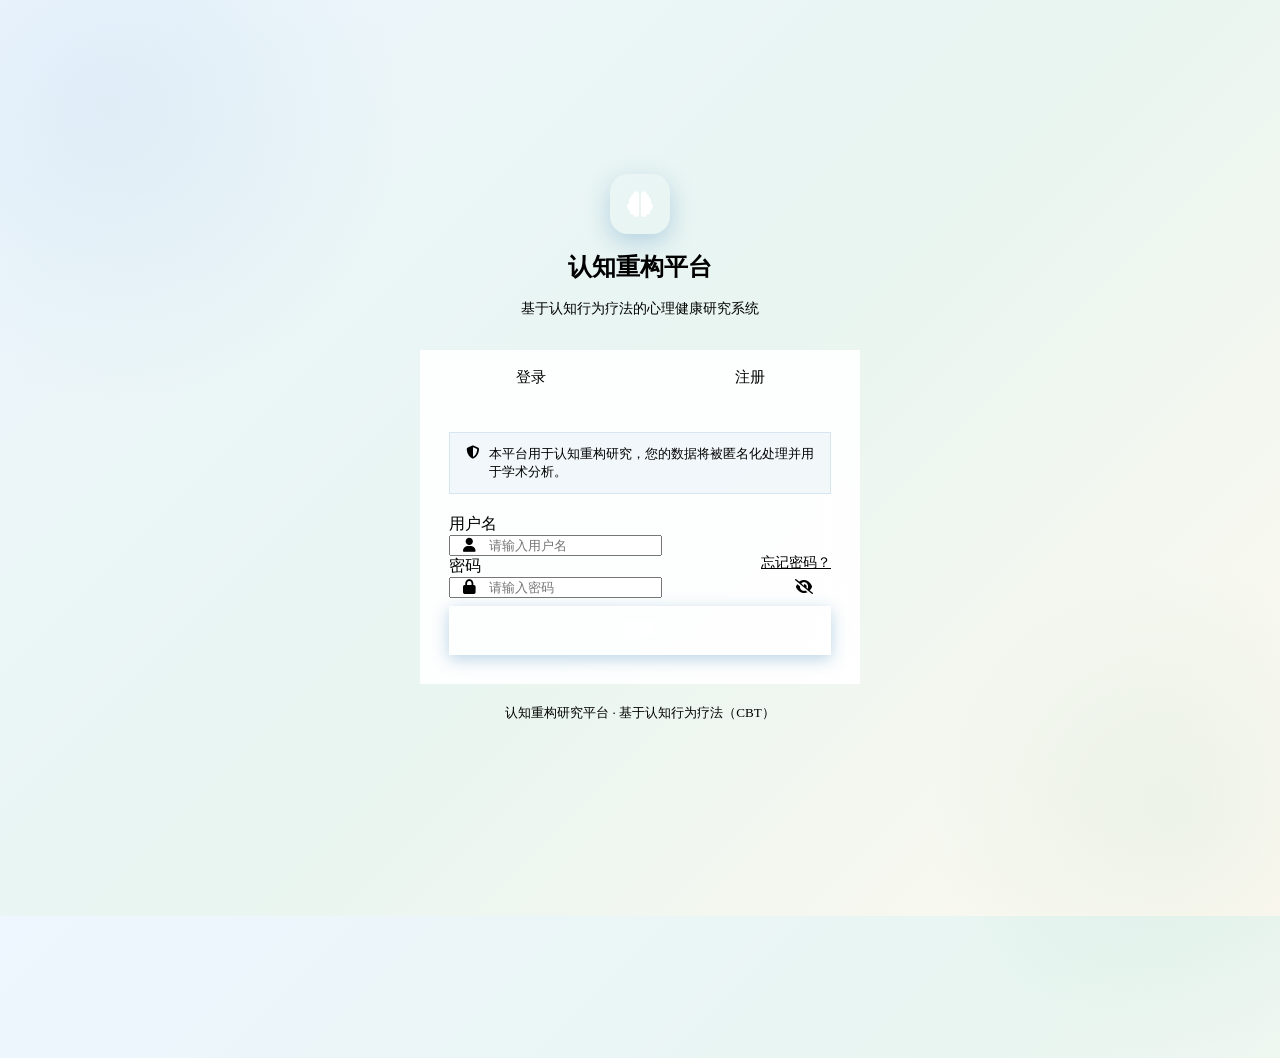
==== index.html @ eeb1d3f8 "Add files via upload" ====
<!DOCTYPE html>
<html lang="zh-CN">
<head>
  <meta charset="UTF-8">
  <meta name="viewport" content="width=device-width, initial-scale=1.0">
  <title>心理健康平台 · 登录</title>
  <link rel="stylesheet" href="css/style.css">
  <link rel="stylesheet" href="https://cdnjs.cloudflare.com/ajax/libs/font-awesome/6.4.0/css/all.min.css">
  <style>
    body {
      min-height: 100vh;
      display: flex;
      align-items: center;
      justify-content: center;
      background: linear-gradient(135deg, #EEF6FF 0%, #E8F5F0 50%, #FEF9F0 100%);
      position: relative;
      overflow: hidden;
    }
    /* 背景装饰 */
    body::before {
      content: '';
      position: absolute;
      width: 600px; height: 600px;
      background: radial-gradient(circle, rgba(59,130,184,0.08) 0%, transparent 70%);
      top: -200px; left: -200px;
      pointer-events: none;
    }
    body::after {
      content: '';
      position: absolute;
      width: 500px; height: 500px;
      background: radial-gradient(circle, rgba(76,175,138,0.08) 0%, transparent 70%);
      bottom: -150px; right: -150px;
      pointer-events: none;
    }
    .auth-container {
      width: 100%;
      max-width: 440px;
      padding: 20px;
      position: relative;
      z-index: 1;
    }
    .auth-brand {
      text-align: center;
      margin-bottom: 32px;
    }
    .auth-brand .logo {
      width: 60px; height: 60px;
      background: linear-gradient(135deg, var(--primary), var(--accent));
      border-radius: 18px;
      display: flex;
      align-items: center;
      justify-content: center;
      margin: 0 auto 14px;
      box-shadow: 0 8px 24px rgba(59,130,184,0.3);
    }
    .auth-brand .logo i { color: #fff; font-size: 1.6rem; }
    .auth-brand h1 { font-size: 1.5rem; font-weight: 700; color: var(--text-primary); }
    .auth-brand p { font-size: 0.9rem; color: var(--text-secondary); margin-top: 4px; }
    .auth-card {
      background: rgba(255,255,255,0.9);
      backdrop-filter: blur(20px);
      border-radius: var(--radius-xl);
      box-shadow: var(--shadow-lg);
      border: 1px solid rgba(255,255,255,0.8);
      overflow: hidden;
    }
    .auth-tabs {
      display: flex;
      border-bottom: 1px solid var(--border-light);
    }
    .auth-tab {
      flex: 1;
      padding: 16px;
      text-align: center;
      font-size: 0.95rem;
      font-weight: 500;
      color: var(--text-muted);
      background: none;
      border: none;
      cursor: pointer;
      transition: all var(--transition);
      position: relative;
    }
    .auth-tab.active {
      color: var(--primary);
    }
    .auth-tab.active::after {
      content: '';
      position: absolute;
      bottom: -1px;
      left: 20%; right: 20%;
      height: 2px;
      background: var(--primary);
      border-radius: 2px;
    }
    .auth-tab:hover:not(.active) { background: var(--bg-sidebar); }
    .auth-form-wrap { padding: 28px; }
    .auth-panel { display: none; animation: fadeIn 0.3s ease; }
    .auth-panel.active { display: block; }
    .input-icon-wrap { position: relative; }
    .input-icon-wrap .input-icon {
      position: absolute;
      left: 14px; top: 50%;
      transform: translateY(-50%);
      color: var(--text-muted);
      font-size: 0.9rem;
      pointer-events: none;
    }
    .input-icon-wrap .form-control { padding-left: 38px; }
    .input-icon-wrap .eye-toggle {
      position: absolute;
      right: 14px; top: 50%;
      transform: translateY(-50%);
      color: var(--text-muted);
      background: none;
      border: none;
      cursor: pointer;
      font-size: 0.9rem;
      padding: 4px;
    }
    .input-icon-wrap .eye-toggle:hover { color: var(--text-primary); }
    .submit-btn {
      width: 100%;
      padding: 14px;
      background: linear-gradient(135deg, var(--primary), var(--primary-dark));
      color: #fff;
      border: none;
      border-radius: var(--radius-sm);
      font-size: 1rem;
      font-weight: 600;
      cursor: pointer;
      transition: all var(--transition);
      box-shadow: 0 4px 16px rgba(59,130,184,0.35);
      display: flex;
      align-items: center;
      justify-content: center;
      gap: 10px;
      margin-top: 8px;
    }
    .submit-btn:hover { transform: translateY(-2px); box-shadow: 0 6px 24px rgba(59,130,184,0.45); }
    .submit-btn:active { transform: translateY(0); }
    .submit-btn[disabled] { opacity: 0.7; cursor: not-allowed; transform: none; }
    .forgot-link { font-size: 0.85rem; color: var(--primary); float: right; margin-top: -2px; }
    .forgot-link:hover { text-decoration: underline; }
    .auth-terms {
      text-align: center;
      font-size: 0.82rem;
      color: var(--text-muted);
      margin-top: 20px;
    }
    .auth-terms a { color: var(--primary); }
    /* 找回密码面板 */
    #forgot-panel {
      display: none;
      padding: 28px;
    }
    #forgot-panel.show { display: block; }
    .back-link { display: inline-flex; align-items: center; gap: 6px; color: var(--text-secondary); font-size: 0.88rem; margin-bottom: 20px; cursor: pointer; }
    .back-link:hover { color: var(--text-primary); }
    /* 底部装饰 */
    .auth-footer {
      text-align: center;
      padding: 20px;
      font-size: 0.82rem;
      color: var(--text-muted);
    }
    .auth-footer span { color: var(--accent); font-weight: 500; }
    /* 研究声明 */
    .research-notice {
      background: rgba(59,130,184,0.06);
      border: 1px solid rgba(59,130,184,0.15);
      border-radius: var(--radius-sm);
      padding: 12px 16px;
      font-size: 0.83rem;
      color: var(--text-secondary);
      display: flex;
      gap: 10px;
      align-items: flex-start;
      margin-bottom: 20px;
    }
    .research-notice i { color: var(--primary); margin-top: 1px; flex-shrink: 0; }
  </style>
</head>
<body>
  <div id="toast-container"></div>

  <div class="auth-container">
    <div class="auth-brand">
      <div class="logo"><i class="fas fa-brain"></i></div>
      <h1>认知重构平台</h1>
      <p>基于认知行为疗法的心理健康研究系统</p>
    </div>

    <div class="auth-card">
      <div class="auth-tabs" id="auth-tabs">
        <button class="auth-tab active" data-tab="login">登录</button>
        <button class="auth-tab" data-tab="register">注册</button>
      </div>

      <div class="auth-form-wrap" id="auth-forms">
        <!-- 登录面板 -->
        <div class="auth-panel active" id="login-panel">
          <div class="research-notice">
            <i class="fas fa-shield-alt"></i>
            <span>本平台用于认知重构研究，您的数据将被匿名化处理并用于学术分析。</span>
          </div>
          <form id="login-form" novalidate>
            <div class="form-group">
              <label class="form-label">用户名</label>
              <div class="input-icon-wrap">
                <i class="fas fa-user input-icon"></i>
                <input type="text" id="login-username" class="form-control" placeholder="请输入用户名" autocomplete="username">
              </div>
              <span class="form-error" id="login-username-err"></span>
            </div>
            <div class="form-group">
              <label class="form-label" style="display:flex;justify-content:space-between">
                <span>密码</span>
                <a href="#" class="forgot-link" id="forgot-link">忘记密码？</a>
              </label>
              <div class="input-icon-wrap">
                <i class="fas fa-lock input-icon"></i>
                <input type="password" id="login-password" class="form-control" placeholder="请输入密码" autocomplete="current-password">
                <button type="button" class="eye-toggle" data-target="login-password"><i class="fas fa-eye-slash"></i></button>
              </div>
              <span class="form-error" id="login-password-err"></span>
            </div>
            <button type="submit" class="submit-btn" id="login-btn">
              <span>登录</span>
            </button>
          </form>
        </div>

        <!-- 注册面板 -->
        <div class="auth-panel" id="register-panel">
          <form id="register-form" novalidate>
            <div class="form-group">
              <label class="form-label">用户名 <span style="color:#EF4444">*</span></label>
              <div class="input-icon-wrap">
                <i class="fas fa-user input-icon"></i>
                <input type="text" id="reg-username" class="form-control" placeholder="4-20位字母数字" autocomplete="username">
              </div>
              <span class="form-error" id="reg-username-err"></span>
            </div>
            <div class="form-group">
              <label class="form-label">密码 <span style="color:#EF4444">*</span></label>
              <div class="input-icon-wrap">
                <i class="fas fa-lock input-icon"></i>
                <input type="password" id="reg-password" class="form-control" placeholder="至少8位" autocomplete="new-password">
                <button type="button" class="eye-toggle" data-target="reg-password"><i class="fas fa-eye-slash"></i></button>
              </div>
              <span class="form-error" id="reg-password-err"></span>
            </div>
            <div class="form-group">
              <label class="form-label">确认密码 <span style="color:#EF4444">*</span></label>
              <div class="input-icon-wrap">
                <i class="fas fa-lock input-icon"></i>
                <input type="password" id="reg-confirm" class="form-control" placeholder="再次输入密码" autocomplete="new-password">
                <button type="button" class="eye-toggle" data-target="reg-confirm"><i class="fas fa-eye-slash"></i></button>
              </div>
              <span class="form-error" id="reg-confirm-err"></span>
            </div>
            <div class="form-group">
              <label class="form-label">邮箱（选填，用于找回密码）</label>
              <div class="input-icon-wrap">
                <i class="fas fa-envelope input-icon"></i>
                <input type="email" id="reg-email" class="form-control" placeholder="your@email.com" autocomplete="email">
              </div>
              <span class="form-error" id="reg-email-err"></span>
            </div>
            <div class="form-group">
              <label class="form-label" style="display:flex;align-items:center;gap:8px;cursor:pointer;">
                <input type="checkbox" id="reg-consent" style="width:16px;height:16px;">
                <span style="font-size:0.85rem;">我同意参与本研究，且数据将用于学术分析</span>
              </label>
              <span class="form-error" id="reg-consent-err"></span>
            </div>
            <button type="submit" class="submit-btn" id="register-btn">
              <span>创建账号</span>
            </button>
          </form>
        </div>
      </div>

      <!-- 找回密码面板 -->
      <div id="forgot-panel">
        <div class="back-link" id="back-to-login">
          <i class="fas fa-arrow-left"></i> 返回登录
        </div>
        <h3 style="font-size:1.1rem;margin-bottom:8px;">找回密码</h3>
        <p style="font-size:0.88rem;color:var(--text-secondary);margin-bottom:20px;">请联系研究员重置密码，或通过注册邮箱验证身份。</p>
        <div class="form-group">
          <label class="form-label">注册邮箱</label>
          <div class="input-icon-wrap">
            <i class="fas fa-envelope input-icon"></i>
            <input type="email" id="forgot-email" class="form-control" placeholder="请输入注册邮箱">
          </div>
        </div>
        <button class="submit-btn" id="forgot-btn">
          <span>发送重置邮件</span>
        </button>
      </div>
    </div>

    <div class="auth-footer">
      <span>认知重构研究平台</span> · 基于认知行为疗法（CBT）
    </div>
  </div>

  <script src="js/main.js"></script>
  <script>
    // 标签切换
    document.querySelectorAll('.auth-tab').forEach(tab => {
      tab.addEventListener('click', () => {
        document.querySelectorAll('.auth-tab').forEach(t => t.classList.remove('active'));
        document.querySelectorAll('.auth-panel').forEach(p => p.classList.remove('active'));
        tab.classList.add('active');
        document.getElementById(tab.dataset.tab + '-panel').classList.add('active');
      });
    });

    // 密码显示切换
    document.querySelectorAll('.eye-toggle').forEach(btn => {
      btn.addEventListener('click', () => {
        const input = document.getElementById(btn.dataset.target);
        const icon = btn.querySelector('i');
        if (input.type === 'password') {
          input.type = 'text';
          icon.className = 'fas fa-eye';
        } else {
          input.type = 'password';
          icon.className = 'fas fa-eye-slash';
        }
      });
    });

    // 找回密码切换
    document.getElementById('forgot-link').addEventListener('click', (e) => {
      e.preventDefault();
      document.getElementById('auth-tabs').style.display = 'none';
      document.getElementById('auth-forms').style.display = 'none';
      document.getElementById('forgot-panel').classList.add('show');
    });
    document.getElementById('back-to-login').addEventListener('click', () => {
      document.getElementById('auth-tabs').style.display = '';
      document.getElementById('auth-forms').style.display = '';
      document.getElementById('forgot-panel').classList.remove('show');
    });

    // 登录
    document.getElementById('login-form').addEventListener('submit', async (e) => {
      e.preventDefault();
      const username = document.getElementById('login-username').value.trim();
      const password = document.getElementById('login-password').value;
      let valid = true;

      if (!username) { showFieldError('login-username', 'login-username-err', '请输入用户名'); valid = false; }
      else clearFieldError('login-username', 'login-username-err');
      if (!password) { showFieldError('login-password', 'login-password-err', '请输入密码'); valid = false; }
      else clearFieldError('login-password', 'login-password-err');
      if (!valid) return;

      const btn = document.getElementById('login-btn');
      btn.disabled = true;
      btn.innerHTML = '<div class="spinner"></div><span>登录中...</span>';

      try {
        const res = await apiPost('/api/auth/login', { username, password });
        if (res.success) {
          localStorage.setItem('token', res.token);
          localStorage.setItem('user', JSON.stringify(res.user));
          showToast('登录成功，欢迎回来！', 'success');
          setTimeout(() => window.location.href = 'chat.html', 800);
        } else {
          showToast(res.message || '登录失败', 'error');
        }
      } catch(err) {
        showToast('网络错误，请稍后重试', 'error');
      } finally {
        btn.disabled = false;
        btn.innerHTML = '<span>登录</span>';
      }
    });

    // 注册
    document.getElementById('register-form').addEventListener('submit', async (e) => {
      e.preventDefault();
      const username = document.getElementById('reg-username').value.trim();
      const password = document.getElementById('reg-password').value;
      const confirm = document.getElementById('reg-confirm').value;
      const email = document.getElementById('reg-email').value.trim();
      const consent = document.getElementById('reg-consent').checked;
      let valid = true;

      if (!username || username.length < 4 || username.length > 20 || !/^[a-zA-Z0-9_\u4e00-\u9fa5]+$/.test(username)) {
        showFieldError('reg-username', 'reg-username-err', '用户名4-20位，仅含字母数字下划线'); valid = false;
      } else clearFieldError('reg-username', 'reg-username-err');

      if (!password || password.length < 8) {
        showFieldError('reg-password', 'reg-password-err', '密码至少8位'); valid = false;
      } else clearFieldError('reg-password', 'reg-password-err');

      if (password !== confirm) {
        showFieldError('reg-confirm', 'reg-confirm-err', '两次密码不一致'); valid = false;
      } else clearFieldError('reg-confirm', 'reg-confirm-err');

      if (email && !/^[^\s@]+@[^\s@]+\.[^\s@]+$/.test(email)) {
        showFieldError('reg-email', 'reg-email-err', '邮箱格式不正确'); valid = false;
      } else clearFieldError('reg-email', 'reg-email-err');

      if (!consent) {
        document.getElementById('reg-consent-err').textContent = '请阅读并同意研究条款';
        document.getElementById('reg-consent-err').classList.add('show');
        valid = false;
      } else {
        document.getElementById('reg-consent-err').classList.remove('show');
      }
      if (!valid) return;

      const btn = document.getElementById('register-btn');
      btn.disabled = true;
      btn.innerHTML = '<div class="spinner"></div><span>注册中...</span>';

      try {
        const res = await apiPost('/api/auth/register', { username, password, email });
        if (res.success) {
          localStorage.setItem('token', res.token);
          localStorage.setItem('user', JSON.stringify(res.user));
          showToast('注册成功！', 'success');
          setTimeout(() => window.location.href = 'chat.html', 800);
        } else {
          showToast(res.message || '注册失败', 'error');
        }
      } catch(err) {
        showToast('网络错误，请稍后重试', 'error');
      } finally {
        btn.disabled = false;
        btn.innerHTML = '<span>创建账号</span>';
      }
    });

    // 找回密码
    document.getElementById('forgot-btn').addEventListener('click', async () => {
      const email = document.getElementById('forgot-email').value.trim();
      if (!email) { showToast('请输入邮箱', 'warning'); return; }
      try {
        const res = await apiPost('/api/auth/forgot-password', { email });
        showToast(res.message || '若邮箱存在，重置链接已发送', 'info');
      } catch { showToast('请联系研究员重置密码', 'info'); }
    });

    function showFieldError(inputId, errId, msg) {
      document.getElementById(inputId).classList.add('error');
      const errEl = document.getElementById(errId);
      errEl.textContent = msg;
      errEl.classList.add('show');
    }
    function clearFieldError(inputId, errId) {
      document.getElementById(inputId).classList.remove('error');
      document.getElementById(errId).classList.remove('show');
    }

    // 检查是否已登录
    if (localStorage.getItem('token')) {
      window.location.href = 'chat.html';
    }
  </script>
</body>
</html>
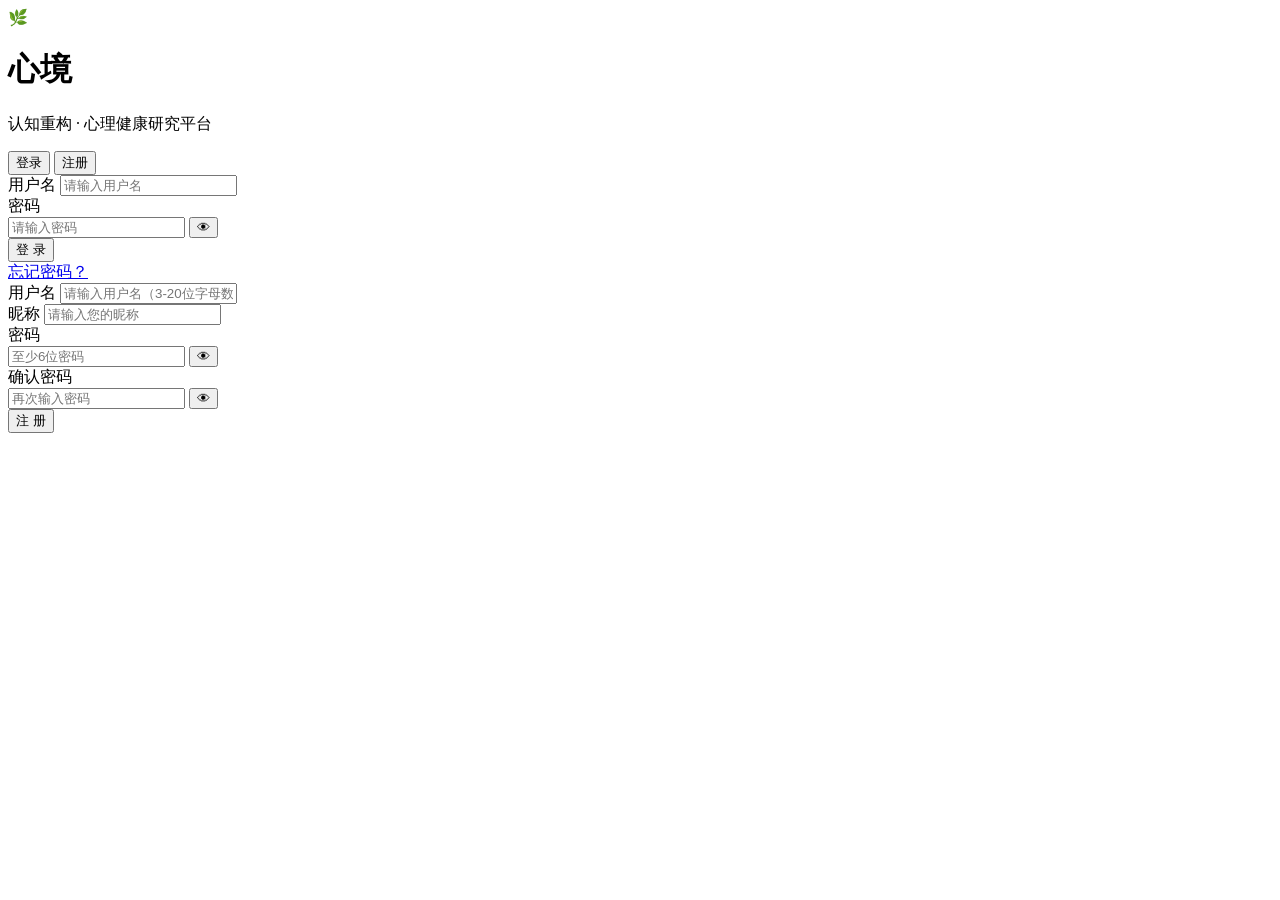
==== commit eb4e56c1: "Add files via upload" ====
--- a/index.html
+++ b/index.html
@@ -3,468 +3,85 @@
 <head>
   <meta charset="UTF-8">
   <meta name="viewport" content="width=device-width, initial-scale=1.0">
-  <title>心理健康平台 · 登录</title>
-  <link rel="stylesheet" href="css/style.css">
-  <link rel="stylesheet" href="https://cdnjs.cloudflare.com/ajax/libs/font-awesome/6.4.0/css/all.min.css">
-  <style>
-    body {
-      min-height: 100vh;
-      display: flex;
-      align-items: center;
-      justify-content: center;
-      background: linear-gradient(135deg, #EEF6FF 0%, #E8F5F0 50%, #FEF9F0 100%);
-      position: relative;
-      overflow: hidden;
-    }
-    /* 背景装饰 */
-    body::before {
-      content: '';
-      position: absolute;
-      width: 600px; height: 600px;
-      background: radial-gradient(circle, rgba(59,130,184,0.08) 0%, transparent 70%);
-      top: -200px; left: -200px;
-      pointer-events: none;
-    }
-    body::after {
-      content: '';
-      position: absolute;
-      width: 500px; height: 500px;
-      background: radial-gradient(circle, rgba(76,175,138,0.08) 0%, transparent 70%);
-      bottom: -150px; right: -150px;
-      pointer-events: none;
-    }
-    .auth-container {
-      width: 100%;
-      max-width: 440px;
-      padding: 20px;
-      position: relative;
-      z-index: 1;
-    }
-    .auth-brand {
-      text-align: center;
-      margin-bottom: 32px;
-    }
-    .auth-brand .logo {
-      width: 60px; height: 60px;
-      background: linear-gradient(135deg, var(--primary), var(--accent));
-      border-radius: 18px;
-      display: flex;
-      align-items: center;
-      justify-content: center;
-      margin: 0 auto 14px;
-      box-shadow: 0 8px 24px rgba(59,130,184,0.3);
-    }
-    .auth-brand .logo i { color: #fff; font-size: 1.6rem; }
-    .auth-brand h1 { font-size: 1.5rem; font-weight: 700; color: var(--text-primary); }
-    .auth-brand p { font-size: 0.9rem; color: var(--text-secondary); margin-top: 4px; }
-    .auth-card {
-      background: rgba(255,255,255,0.9);
-      backdrop-filter: blur(20px);
-      border-radius: var(--radius-xl);
-      box-shadow: var(--shadow-lg);
-      border: 1px solid rgba(255,255,255,0.8);
-      overflow: hidden;
-    }
-    .auth-tabs {
-      display: flex;
-      border-bottom: 1px solid var(--border-light);
-    }
-    .auth-tab {
-      flex: 1;
-      padding: 16px;
-      text-align: center;
-      font-size: 0.95rem;
-      font-weight: 500;
-      color: var(--text-muted);
-      background: none;
-      border: none;
-      cursor: pointer;
-      transition: all var(--transition);
-      position: relative;
-    }
-    .auth-tab.active {
-      color: var(--primary);
-    }
-    .auth-tab.active::after {
-      content: '';
-      position: absolute;
-      bottom: -1px;
-      left: 20%; right: 20%;
-      height: 2px;
-      background: var(--primary);
-      border-radius: 2px;
-    }
-    .auth-tab:hover:not(.active) { background: var(--bg-sidebar); }
-    .auth-form-wrap { padding: 28px; }
-    .auth-panel { display: none; animation: fadeIn 0.3s ease; }
-    .auth-panel.active { display: block; }
-    .input-icon-wrap { position: relative; }
-    .input-icon-wrap .input-icon {
-      position: absolute;
-      left: 14px; top: 50%;
-      transform: translateY(-50%);
-      color: var(--text-muted);
-      font-size: 0.9rem;
-      pointer-events: none;
-    }
-    .input-icon-wrap .form-control { padding-left: 38px; }
-    .input-icon-wrap .eye-toggle {
-      position: absolute;
-      right: 14px; top: 50%;
-      transform: translateY(-50%);
-      color: var(--text-muted);
-      background: none;
-      border: none;
-      cursor: pointer;
-      font-size: 0.9rem;
-      padding: 4px;
-    }
-    .input-icon-wrap .eye-toggle:hover { color: var(--text-primary); }
-    .submit-btn {
-      width: 100%;
-      padding: 14px;
-      background: linear-gradient(135deg, var(--primary), var(--primary-dark));
-      color: #fff;
-      border: none;
-      border-radius: var(--radius-sm);
-      font-size: 1rem;
-      font-weight: 600;
-      cursor: pointer;
-      transition: all var(--transition);
-      box-shadow: 0 4px 16px rgba(59,130,184,0.35);
-      display: flex;
-      align-items: center;
-      justify-content: center;
-      gap: 10px;
-      margin-top: 8px;
-    }
-    .submit-btn:hover { transform: translateY(-2px); box-shadow: 0 6px 24px rgba(59,130,184,0.45); }
-    .submit-btn:active { transform: translateY(0); }
-    .submit-btn[disabled] { opacity: 0.7; cursor: not-allowed; transform: none; }
-    .forgot-link { font-size: 0.85rem; color: var(--primary); float: right; margin-top: -2px; }
-    .forgot-link:hover { text-decoration: underline; }
-    .auth-terms {
-      text-align: center;
-      font-size: 0.82rem;
-      color: var(--text-muted);
-      margin-top: 20px;
-    }
-    .auth-terms a { color: var(--primary); }
-    /* 找回密码面板 */
-    #forgot-panel {
-      display: none;
-      padding: 28px;
-    }
-    #forgot-panel.show { display: block; }
-    .back-link { display: inline-flex; align-items: center; gap: 6px; color: var(--text-secondary); font-size: 0.88rem; margin-bottom: 20px; cursor: pointer; }
-    .back-link:hover { color: var(--text-primary); }
-    /* 底部装饰 */
-    .auth-footer {
-      text-align: center;
-      padding: 20px;
-      font-size: 0.82rem;
-      color: var(--text-muted);
-    }
-    .auth-footer span { color: var(--accent); font-weight: 500; }
-    /* 研究声明 */
-    .research-notice {
-      background: rgba(59,130,184,0.06);
-      border: 1px solid rgba(59,130,184,0.15);
-      border-radius: var(--radius-sm);
-      padding: 12px 16px;
-      font-size: 0.83rem;
-      color: var(--text-secondary);
-      display: flex;
-      gap: 10px;
-      align-items: flex-start;
-      margin-bottom: 20px;
-    }
-    .research-notice i { color: var(--primary); margin-top: 1px; flex-shrink: 0; }
-  </style>
+  <title>心境 · MindCare</title>
+  <link rel="stylesheet" href="css/main.css">
+  <link rel="preconnect" href="https://fonts.googleapis.com">
+  <link href="https://fonts.googleapis.com/css2?family=Noto+Serif+SC:wght@300;400;600&family=Noto+Sans+SC:wght@300;400;500&display=swap" rel="stylesheet">
 </head>
-<body>
-  <div id="toast-container"></div>
-
+<body class="auth-body">
   <div class="auth-container">
-    <div class="auth-brand">
-      <div class="logo"><i class="fas fa-brain"></i></div>
-      <h1>认知重构平台</h1>
-      <p>基于认知行为疗法的心理健康研究系统</p>
-    </div>
-
     <div class="auth-card">
-      <div class="auth-tabs" id="auth-tabs">
-        <button class="auth-tab active" data-tab="login">登录</button>
-        <button class="auth-tab" data-tab="register">注册</button>
+      <div class="auth-brand">
+        <div class="brand-icon">🌿</div>
+        <h1 class="brand-name">心境</h1>
+        <p class="brand-tagline">认知重构 · 心理健康研究平台</p>
       </div>
 
-      <div class="auth-form-wrap" id="auth-forms">
-        <!-- 登录面板 -->
-        <div class="auth-panel active" id="login-panel">
-          <div class="research-notice">
-            <i class="fas fa-shield-alt"></i>
-            <span>本平台用于认知重构研究，您的数据将被匿名化处理并用于学术分析。</span>
+      <div class="auth-tabs">
+        <button class="tab-btn active" data-tab="login">登录</button>
+        <button class="tab-btn" data-tab="register">注册</button>
+      </div>
+
+      <!-- 登录表单 -->
+      <div id="login-form" class="auth-form active">
+        <div class="form-group">
+          <label>用户名</label>
+          <input type="text" id="login-username" placeholder="请输入用户名" autocomplete="username">
+        </div>
+        <div class="form-group">
+          <label>密码</label>
+          <div class="input-password">
+            <input type="password" id="login-password" placeholder="请输入密码" autocomplete="current-password">
+            <button class="pw-toggle" type="button" onclick="togglePassword('login-password', this)">👁</button>
           </div>
-          <form id="login-form" novalidate>
-            <div class="form-group">
-              <label class="form-label">用户名</label>
-              <div class="input-icon-wrap">
-                <i class="fas fa-user input-icon"></i>
-                <input type="text" id="login-username" class="form-control" placeholder="请输入用户名" autocomplete="username">
-              </div>
-              <span class="form-error" id="login-username-err"></span>
-            </div>
-            <div class="form-group">
-              <label class="form-label" style="display:flex;justify-content:space-between">
-                <span>密码</span>
-                <a href="#" class="forgot-link" id="forgot-link">忘记密码？</a>
-              </label>
-              <div class="input-icon-wrap">
-                <i class="fas fa-lock input-icon"></i>
-                <input type="password" id="login-password" class="form-control" placeholder="请输入密码" autocomplete="current-password">
-                <button type="button" class="eye-toggle" data-target="login-password"><i class="fas fa-eye-slash"></i></button>
-              </div>
-              <span class="form-error" id="login-password-err"></span>
-            </div>
-            <button type="submit" class="submit-btn" id="login-btn">
-              <span>登录</span>
-            </button>
-          </form>
         </div>
-
-        <!-- 注册面板 -->
-        <div class="auth-panel" id="register-panel">
-          <form id="register-form" novalidate>
-            <div class="form-group">
-              <label class="form-label">用户名 <span style="color:#EF4444">*</span></label>
-              <div class="input-icon-wrap">
-                <i class="fas fa-user input-icon"></i>
-                <input type="text" id="reg-username" class="form-control" placeholder="4-20位字母数字" autocomplete="username">
-              </div>
-              <span class="form-error" id="reg-username-err"></span>
-            </div>
-            <div class="form-group">
-              <label class="form-label">密码 <span style="color:#EF4444">*</span></label>
-              <div class="input-icon-wrap">
-                <i class="fas fa-lock input-icon"></i>
-                <input type="password" id="reg-password" class="form-control" placeholder="至少8位" autocomplete="new-password">
-                <button type="button" class="eye-toggle" data-target="reg-password"><i class="fas fa-eye-slash"></i></button>
-              </div>
-              <span class="form-error" id="reg-password-err"></span>
-            </div>
-            <div class="form-group">
-              <label class="form-label">确认密码 <span style="color:#EF4444">*</span></label>
-              <div class="input-icon-wrap">
-                <i class="fas fa-lock input-icon"></i>
-                <input type="password" id="reg-confirm" class="form-control" placeholder="再次输入密码" autocomplete="new-password">
-                <button type="button" class="eye-toggle" data-target="reg-confirm"><i class="fas fa-eye-slash"></i></button>
-              </div>
-              <span class="form-error" id="reg-confirm-err"></span>
-            </div>
-            <div class="form-group">
-              <label class="form-label">邮箱（选填，用于找回密码）</label>
-              <div class="input-icon-wrap">
-                <i class="fas fa-envelope input-icon"></i>
-                <input type="email" id="reg-email" class="form-control" placeholder="your@email.com" autocomplete="email">
-              </div>
-              <span class="form-error" id="reg-email-err"></span>
-            </div>
-            <div class="form-group">
-              <label class="form-label" style="display:flex;align-items:center;gap:8px;cursor:pointer;">
-                <input type="checkbox" id="reg-consent" style="width:16px;height:16px;">
-                <span style="font-size:0.85rem;">我同意参与本研究，且数据将用于学术分析</span>
-              </label>
-              <span class="form-error" id="reg-consent-err"></span>
-            </div>
-            <button type="submit" class="submit-btn" id="register-btn">
-              <span>创建账号</span>
-            </button>
-          </form>
+        <div id="login-msg" class="form-msg"></div>
+        <button class="btn-primary" onclick="doLogin()">登 录</button>
+        <div class="form-footer">
+          <a href="#" onclick="showForgotPassword()">忘记密码？</a>
         </div>
       </div>
 
-      <!-- 找回密码面板 -->
-      <div id="forgot-panel">
-        <div class="back-link" id="back-to-login">
-          <i class="fas fa-arrow-left"></i> 返回登录
+      <!-- 注册表单 -->
+      <div id="register-form" class="auth-form">
+        <div class="form-group">
+          <label>用户名</label>
+          <input type="text" id="reg-username" placeholder="请输入用户名（3-20位字母数字）">
         </div>
-        <h3 style="font-size:1.1rem;margin-bottom:8px;">找回密码</h3>
-        <p style="font-size:0.88rem;color:var(--text-secondary);margin-bottom:20px;">请联系研究员重置密码，或通过注册邮箱验证身份。</p>
         <div class="form-group">
-          <label class="form-label">注册邮箱</label>
-          <div class="input-icon-wrap">
-            <i class="fas fa-envelope input-icon"></i>
-            <input type="email" id="forgot-email" class="form-control" placeholder="请输入注册邮箱">
+          <label>昵称</label>
+          <input type="text" id="reg-nickname" placeholder="请输入您的昵称">
+        </div>
+        <div class="form-group">
+          <label>密码</label>
+          <div class="input-password">
+            <input type="password" id="reg-password" placeholder="至少6位密码">
+            <button class="pw-toggle" type="button" onclick="togglePassword('reg-password', this)">👁</button>
           </div>
         </div>
-        <button class="submit-btn" id="forgot-btn">
-          <span>发送重置邮件</span>
-        </button>
+        <div class="form-group">
+          <label>确认密码</label>
+          <div class="input-password">
+            <input type="password" id="reg-password2" placeholder="再次输入密码">
+            <button class="pw-toggle" type="button" onclick="togglePassword('reg-password2', this)">👁</button>
+          </div>
+        </div>
+        <div id="reg-msg" class="form-msg"></div>
+        <button class="btn-primary" onclick="doRegister()">注 册</button>
       </div>
-    </div>
-
-    <div class="auth-footer">
-      <span>认知重构研究平台</span> · 基于认知行为疗法（CBT）
     </div>
   </div>
 
-  <script src="js/main.js"></script>
-  <script>
-    // 标签切换
-    document.querySelectorAll('.auth-tab').forEach(tab => {
-      tab.addEventListener('click', () => {
-        document.querySelectorAll('.auth-tab').forEach(t => t.classList.remove('active'));
-        document.querySelectorAll('.auth-panel').forEach(p => p.classList.remove('active'));
-        tab.classList.add('active');
-        document.getElementById(tab.dataset.tab + '-panel').classList.add('active');
-      });
-    });
+  <!-- 忘记密码弹窗 -->
+  <div id="forgot-modal" class="modal-overlay" style="display:none">
+    <div class="modal-card">
+      <h3>找回密码</h3>
+      <p>请联系研究人员重置密码，或发送邮件至：<br><strong>support@mindcare-research.com</strong></p>
+      <button class="btn-secondary" onclick="document.getElementById('forgot-modal').style.display='none'">关闭</button>
+    </div>
+  </div>
 
-    // 密码显示切换
-    document.querySelectorAll('.eye-toggle').forEach(btn => {
-      btn.addEventListener('click', () => {
-        const input = document.getElementById(btn.dataset.target);
-        const icon = btn.querySelector('i');
-        if (input.type === 'password') {
-          input.type = 'text';
-          icon.className = 'fas fa-eye';
-        } else {
-          input.type = 'password';
-          icon.className = 'fas fa-eye-slash';
-        }
-      });
-    });
-
-    // 找回密码切换
-    document.getElementById('forgot-link').addEventListener('click', (e) => {
-      e.preventDefault();
-      document.getElementById('auth-tabs').style.display = 'none';
-      document.getElementById('auth-forms').style.display = 'none';
-      document.getElementById('forgot-panel').classList.add('show');
-    });
-    document.getElementById('back-to-login').addEventListener('click', () => {
-      document.getElementById('auth-tabs').style.display = '';
-      document.getElementById('auth-forms').style.display = '';
-      document.getElementById('forgot-panel').classList.remove('show');
-    });
-
-    // 登录
-    document.getElementById('login-form').addEventListener('submit', async (e) => {
-      e.preventDefault();
-      const username = document.getElementById('login-username').value.trim();
-      const password = document.getElementById('login-password').value;
-      let valid = true;
-
-      if (!username) { showFieldError('login-username', 'login-username-err', '请输入用户名'); valid = false; }
-      else clearFieldError('login-username', 'login-username-err');
-      if (!password) { showFieldError('login-password', 'login-password-err', '请输入密码'); valid = false; }
-      else clearFieldError('login-password', 'login-password-err');
-      if (!valid) return;
-
-      const btn = document.getElementById('login-btn');
-      btn.disabled = true;
-      btn.innerHTML = '<div class="spinner"></div><span>登录中...</span>';
-
-      try {
-        const res = await apiPost('/api/auth/login', { username, password });
-        if (res.success) {
-          localStorage.setItem('token', res.token);
-          localStorage.setItem('user', JSON.stringify(res.user));
-          showToast('登录成功，欢迎回来！', 'success');
-          setTimeout(() => window.location.href = 'chat.html', 800);
-        } else {
-          showToast(res.message || '登录失败', 'error');
-        }
-      } catch(err) {
-        showToast('网络错误，请稍后重试', 'error');
-      } finally {
-        btn.disabled = false;
-        btn.innerHTML = '<span>登录</span>';
-      }
-    });
-
-    // 注册
-    document.getElementById('register-form').addEventListener('submit', async (e) => {
-      e.preventDefault();
-      const username = document.getElementById('reg-username').value.trim();
-      const password = document.getElementById('reg-password').value;
-      const confirm = document.getElementById('reg-confirm').value;
-      const email = document.getElementById('reg-email').value.trim();
-      const consent = document.getElementById('reg-consent').checked;
-      let valid = true;
-
-      if (!username || username.length < 4 || username.length > 20 || !/^[a-zA-Z0-9_\u4e00-\u9fa5]+$/.test(username)) {
-        showFieldError('reg-username', 'reg-username-err', '用户名4-20位，仅含字母数字下划线'); valid = false;
-      } else clearFieldError('reg-username', 'reg-username-err');
-
-      if (!password || password.length < 8) {
-        showFieldError('reg-password', 'reg-password-err', '密码至少8位'); valid = false;
-      } else clearFieldError('reg-password', 'reg-password-err');
-
-      if (password !== confirm) {
-        showFieldError('reg-confirm', 'reg-confirm-err', '两次密码不一致'); valid = false;
-      } else clearFieldError('reg-confirm', 'reg-confirm-err');
-
-      if (email && !/^[^\s@]+@[^\s@]+\.[^\s@]+$/.test(email)) {
-        showFieldError('reg-email', 'reg-email-err', '邮箱格式不正确'); valid = false;
-      } else clearFieldError('reg-email', 'reg-email-err');
-
-      if (!consent) {
-        document.getElementById('reg-consent-err').textContent = '请阅读并同意研究条款';
-        document.getElementById('reg-consent-err').classList.add('show');
-        valid = false;
-      } else {
-        document.getElementById('reg-consent-err').classList.remove('show');
-      }
-      if (!valid) return;
-
-      const btn = document.getElementById('register-btn');
-      btn.disabled = true;
-      btn.innerHTML = '<div class="spinner"></div><span>注册中...</span>';
-
-      try {
-        const res = await apiPost('/api/auth/register', { username, password, email });
-        if (res.success) {
-          localStorage.setItem('token', res.token);
-          localStorage.setItem('user', JSON.stringify(res.user));
-          showToast('注册成功！', 'success');
-          setTimeout(() => window.location.href = 'chat.html', 800);
-        } else {
-          showToast(res.message || '注册失败', 'error');
-        }
-      } catch(err) {
-        showToast('网络错误，请稍后重试', 'error');
-      } finally {
-        btn.disabled = false;
-        btn.innerHTML = '<span>创建账号</span>';
-      }
-    });
-
-    // 找回密码
-    document.getElementById('forgot-btn').addEventListener('click', async () => {
-      const email = document.getElementById('forgot-email').value.trim();
-      if (!email) { showToast('请输入邮箱', 'warning'); return; }
-      try {
-        const res = await apiPost('/api/auth/forgot-password', { email });
-        showToast(res.message || '若邮箱存在，重置链接已发送', 'info');
-      } catch { showToast('请联系研究员重置密码', 'info'); }
-    });
-
-    function showFieldError(inputId, errId, msg) {
-      document.getElementById(inputId).classList.add('error');
-      const errEl = document.getElementById(errId);
-      errEl.textContent = msg;
-      errEl.classList.add('show');
-    }
-    function clearFieldError(inputId, errId) {
-      document.getElementById(inputId).classList.remove('error');
-      document.getElementById(errId).classList.remove('show');
-    }
-
-    // 检查是否已登录
-    if (localStorage.getItem('token')) {
-      window.location.href = 'chat.html';
-    }
-  </script>
+  <script src="js/api.js"></script>
+  <script src="js/auth.js"></script>
 </body>
 </html>
